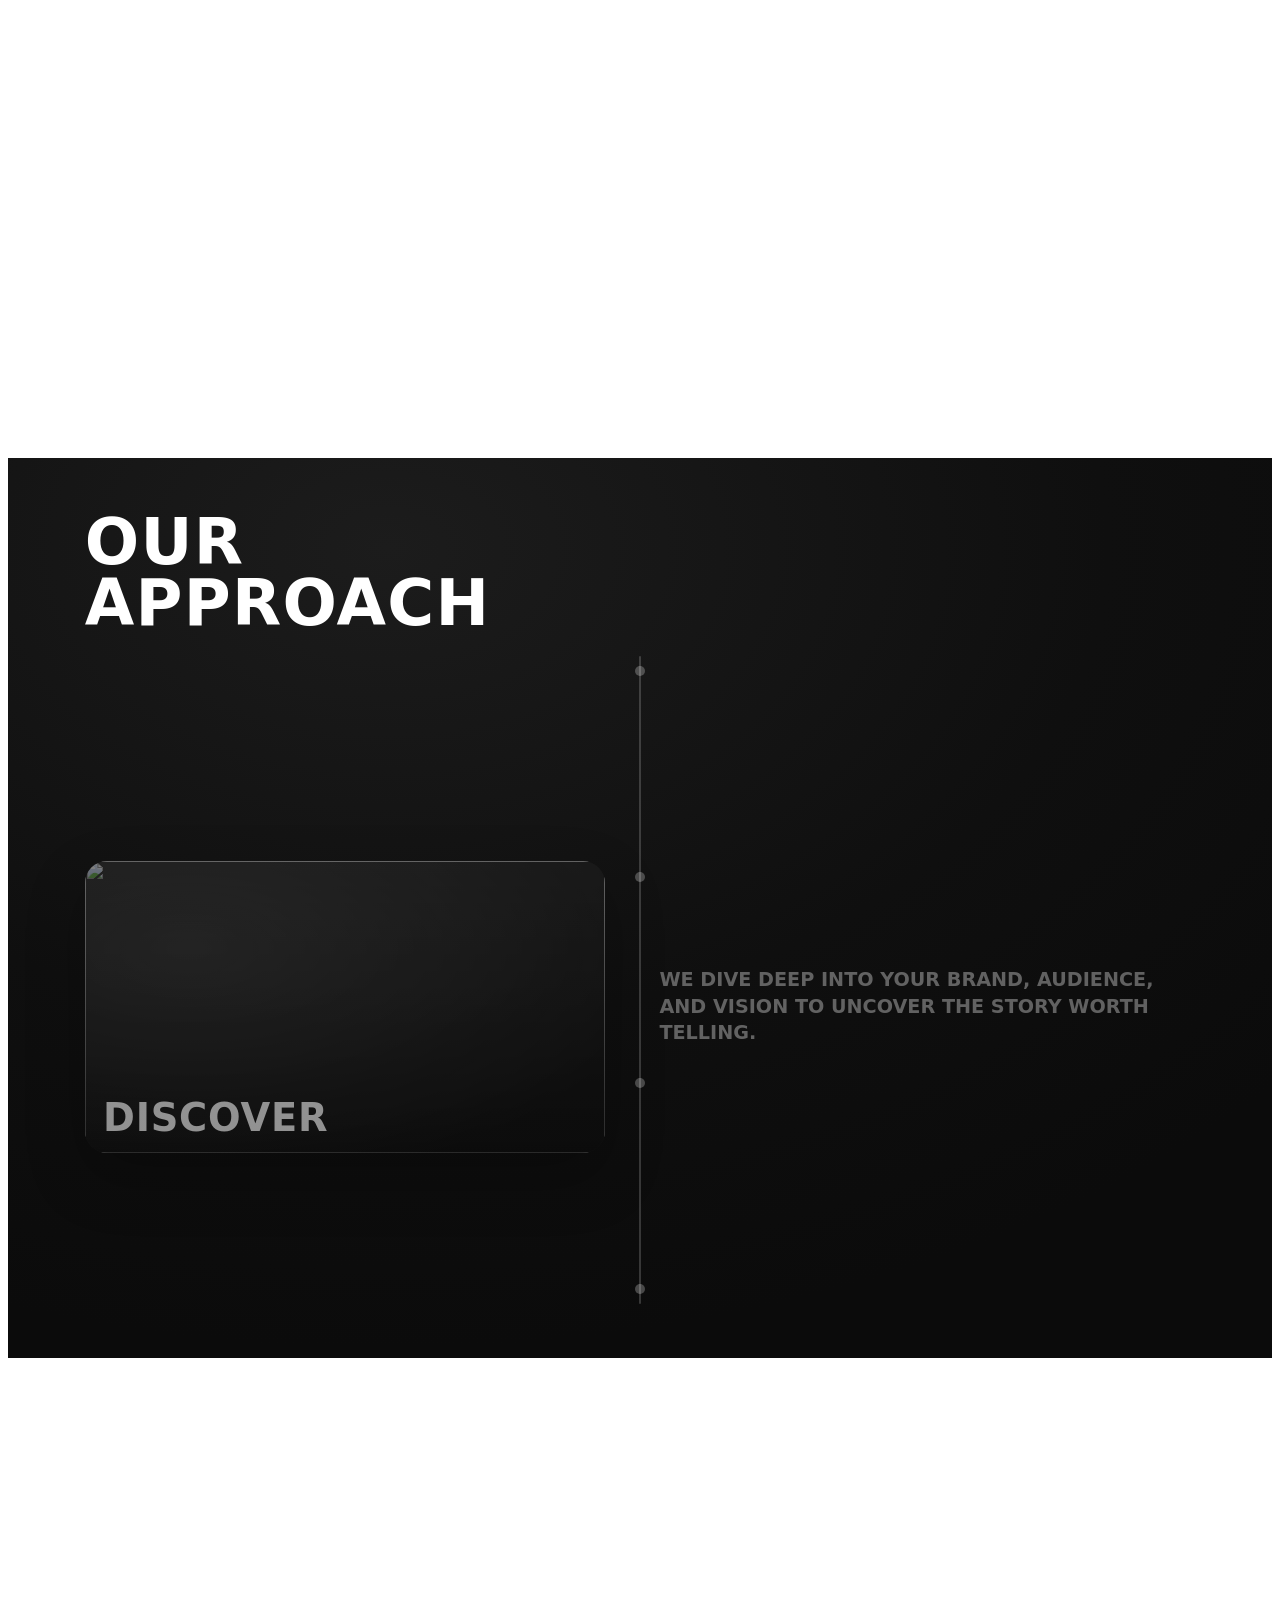
==== OurApproach/index.html @ 4d832c47 "Open Gate Animations" ====
<!DOCTYPE html>
<html lang="en">

<head>
    <meta charset="UTF-8">
    <meta name="viewport" content="width=device-width, initial-scale=1.0">
    <title>Our Approach</title>

    <style>
        :root {
            --bg: #111;
            --fg: #fff;
            --muted: rgba(255, 255, 255, .35);
            --cardRadius: 22px;
            --gold: #c8b37a;
        }

        .approach {
            background: radial-gradient(1200px 800px at 30% 10%, #1c1c1c 0%, #0f0f0f 60%, #0b0b0b 100%);
            color: var(--fg);
        }

        .approach__inner {
            height: 100vh;
            /* full screen */
            position: relative;
            overflow: hidden;
        }

        .approach__top {
            position: absolute;
            top: 6vh;
            left: 6vw;
            z-index: 5;
        }

        .approach__title {
            margin: 0;
            font: 900 clamp(40px, 5vw, 76px)/0.95 system-ui, -apple-system, Segoe UI, Roboto, Arial;
            letter-spacing: .02em;
        }

        .approach__bottom {
            position: absolute;
            inset: 0;
            padding-top: 22vh;
            /* space for title area */
            display: grid;
            grid-template-columns: 1fr 1fr;
            align-items: stretch;
            gap: 3vw;
            padding-left: 6vw;
            padding-right: 6vw;
        }

        .approach__track {
            grid-column: 1 / -1;
            position: relative;
            will-change: transform;
        }

        .approach__step {
            height: calc(100vh - 22vh);
            display: grid;
            grid-template-columns: 1fr 1fr;
            gap: 3vw;
            align-items: center;
            padding-bottom: 4vh;
        }

        .approach__left,
        .approach__right {
            min-width: 0;
        }

        .approach__card {
            position: relative;
            border-radius: var(--cardRadius);
            overflow: hidden;
            width: min(520px, 100%);
            aspect-ratio: 16/9;
            background: #222;
            box-shadow: 0 24px 60px rgba(0, 0, 0, .45);
            filter: saturate(0.9);
            opacity: .55;
            /* inactive look */
            transform: translateZ(0);
            transition: opacity .25s ease, transform .25s ease;
        }

        .approach__card img {
            width: 100%;
            height: 100%;
            object-fit: cover;
            display: block;
        }

        .approach__cardOverlay {
            position: absolute;
            inset: 0;
            background: radial-gradient(800px 400px at 20% 30%, rgba(255, 255, 255, .12), transparent 60%),
                linear-gradient(to top, rgba(0, 0, 0, .65), rgba(0, 0, 0, .15));
        }

        .approach__cardText {
            position: absolute;
            left: 18px;
            bottom: 16px;
            font: 900 clamp(26px, 3vw, 44px)/1 system-ui;
            letter-spacing: .02em;
        }

        .approach__copy {
            margin: 0;
            font: 700 clamp(18px, 1.5vw, 22px)/1.4 system-ui;
            max-width: 38ch;
            color: var(--muted);
            text-transform: uppercase;
        }

        /* Center indicator */
        .approach__indicator {
            position: absolute;
            top: 22vh;
            bottom: 6vh;
            left: calc(50% - 45px);
            /* column center of the 90px middle column */
            width: 90px;
            display: grid;
            place-items: center;
            pointer-events: none;
        }

        .approach__line {
            position: absolute;
            top: 0;
            bottom: 0;
            width: 2px;
            background: rgba(255, 255, 255, .18);
            border-radius: 999px;
        }

        .approach__lineFill {
            position: absolute;
            top: 0;
            width: 2px;
            height: 0%;
            background: var(--gold);
            border-radius: 999px;
            transform-origin: top;
        }

        .approach__dots {
            position: absolute;
            inset: 0;
            display: flex;
            flex-direction: column;
            justify-content: space-between;
            padding: 10px 0;
        }

        .approach__dots .dot {
            width: 10px;
            height: 10px;
            border-radius: 999px;
            background: rgba(255, 255, 255, .25);
            margin: 0 auto;
            transition: background .2s ease, transform .2s ease;
        }

        /* Active step styles (added via JS) */
        .approach__step.is-active .approach__card {
            opacity: 1;
            transform: translateY(-4px);
        }

        .approach__step.is-active .approach__copy {
            color: rgba(255, 255, 255, .92);
        }

        /* Responsive */
        @media (max-width: 900px) {
            .approach__bottom {
                grid-template-columns: 1fr;
                padding-top: 18vh;
            }

            .approach__step {
                grid-template-columns: 1fr;
            }

            .approach__indicator {
                display: none;
                /* keep it simple on mobile, or redesign */
            }
        }
    </style>
</head>

<body>
    <section style="height: 50vh;"></section>

    <section class="approach" id="approach" aria-label="Our Approach">
        <div class="approach__inner">
            <!-- Top (always visible while pinned) -->
            <header class="approach__top">
                <h2 class="approach__title">OUR<br />APPROACH</h2>
            </header>

            <!-- Bottom (scroll-driven) -->
            <div class="approach__bottom">
                <!-- Steps Track (moves up) -->
                <div class="approach__track" id="approachTrack">
                    <!-- Step 1 -->
                    <div class="approach__step" data-step>
                        <div class="approach__left">
                            <article class="approach__card">
                                <img src="https://picsum.photos/id/1011/800/500" alt="" />
                                <div class="approach__cardOverlay"></div>
                                <div class="approach__cardText">DISCOVER</div>
                            </article>
                        </div>

                        <div class="approach__right">
                            <p class="approach__copy">
                                WE DIVE DEEP INTO YOUR BRAND, AUDIENCE, AND VISION TO UNCOVER
                                THE STORY WORTH TELLING.
                            </p>
                        </div>
                    </div>

                    <!-- Step 2 -->
                    <div class="approach__step" data-step>
                        <div class="approach__left">
                            <article class="approach__card">
                                <img src="https://picsum.photos/id/1015/800/500" alt="" />
                                <div class="approach__cardOverlay"></div>
                                <div class="approach__cardText">CREATE</div>
                            </article>
                        </div>

                        <div class="approach__right">
                            <p class="approach__copy">
                                FROM SCRIPTING TO ON-SET PRODUCTION, WE SHAPE COMPELLING VISUALS
                                THAT CONNECT EMOTIONALLY.
                            </p>
                        </div>
                    </div>

                    <!-- Step 3 -->
                    <div class="approach__step" data-step>
                        <div class="approach__left">
                            <article class="approach__card">
                                <img src="https://picsum.photos/id/1025/800/500" alt="" />
                                <div class="approach__cardOverlay"></div>
                                <div class="approach__cardText">REFINE</div>
                            </article>
                        </div>

                        <div class="approach__right">
                            <p class="approach__copy">
                                WE EDIT, POLISH, AND ELEVATE—ENSURING EVERY FRAME ALIGNS WITH
                                YOUR MESSAGE AND GOALS.
                            </p>
                        </div>
                    </div>

                    <!-- Step 4 -->
                    <div class="approach__step" data-step>
                        <div class="approach__left">
                            <article class="approach__card">
                                <img src="https://picsum.photos/id/1035/800/500" alt="" />
                                <div class="approach__cardOverlay"></div>
                                <div class="approach__cardText">DELIVER</div>
                            </article>
                        </div>

                        <div class="approach__right">
                            <p class="approach__copy">
                                HIGH-QUALITY ASSETS DELIVERED WITH PRECISION, READY TO MAKE AN
                                IMPACT ACROSS ANY PLATFORM.
                            </p>
                        </div>
                    </div>
                </div>

                <!-- Center Indicator -->
                <div class="approach__indicator" aria-hidden="true">
                    <div class="approach__line"></div>
                    <div class="approach__lineFill" id="approachLineFill"></div>

                    <!-- (Optional) dots aligned with each step -->
                    <div class="approach__dots" id="approachDots">
                        <span class="dot"></span>
                        <span class="dot"></span>
                        <span class="dot"></span>
                        <span class="dot"></span>
                    </div>
                </div>
            </div>
        </div>
    </section>

    <section style="height: 50vh;"></section>

    <!-- GSAP -->
    <script src="https://cdn.jsdelivr.net/npm/gsap@3.12.5/dist/gsap.min.js"></script>
    <script src="https://cdn.jsdelivr.net/npm/gsap@3.12.5/dist/ScrollTrigger.min.js"></script>

    <script>
        gsap.registerPlugin(ScrollTrigger);

        const section = document.querySelector("#approach");
        const inner = section.querySelector(".approach__inner");
        const track = document.querySelector("#approachTrack");
        const steps = gsap.utils.toArray("[data-step]");
        const lineFill = document.querySelector("#approachLineFill");
        const dots = gsap.utils.toArray("#approachDots .dot");

        // Total scroll distance = (steps-1) screens worth of movement
        const stepCount = steps.length;
        const moveY = () => (stepCount - 1) * (inner.clientHeight * 0.78);
        // 0.78 is roughly (100vh - top padding). You can tweak for perfect alignment.

        // Pin + scrub timeline
        const tl = gsap.timeline({
            scrollTrigger: {
                trigger: section,
                start: "top top",
                end: () => "+=" + (stepCount * inner.clientHeight),
                scrub: 1,
                pin: true,
                anticipatePin: 1,
                // markers: true,
                onUpdate: (self) => {
                    // Fill line based on progress
                    gsap.set(lineFill, { height: (self.progress * 100) + "%" });

                    // Active step based on progress segments
                    const index = Math.min(stepCount - 1, Math.floor(self.progress * stepCount));
                    steps.forEach((el, i) => el.classList.toggle("is-active", i === index));

                    // Optional dot activation
                    dots.forEach((d, i) => {
                        const active = i <= index;
                        d.style.background = active ? "var(--gold)" : "rgba(255,255,255,.25)";
                        d.style.transform = active ? "scale(1.15)" : "scale(1)";
                    });
                }
            }
        });

        tl.to(track, {
            y: () => -moveY(),
            ease: "none"
        });

        // Ensure correct sizes on resize
        window.addEventListener("resize", () => ScrollTrigger.refresh());
    </script>

</body>

</html>
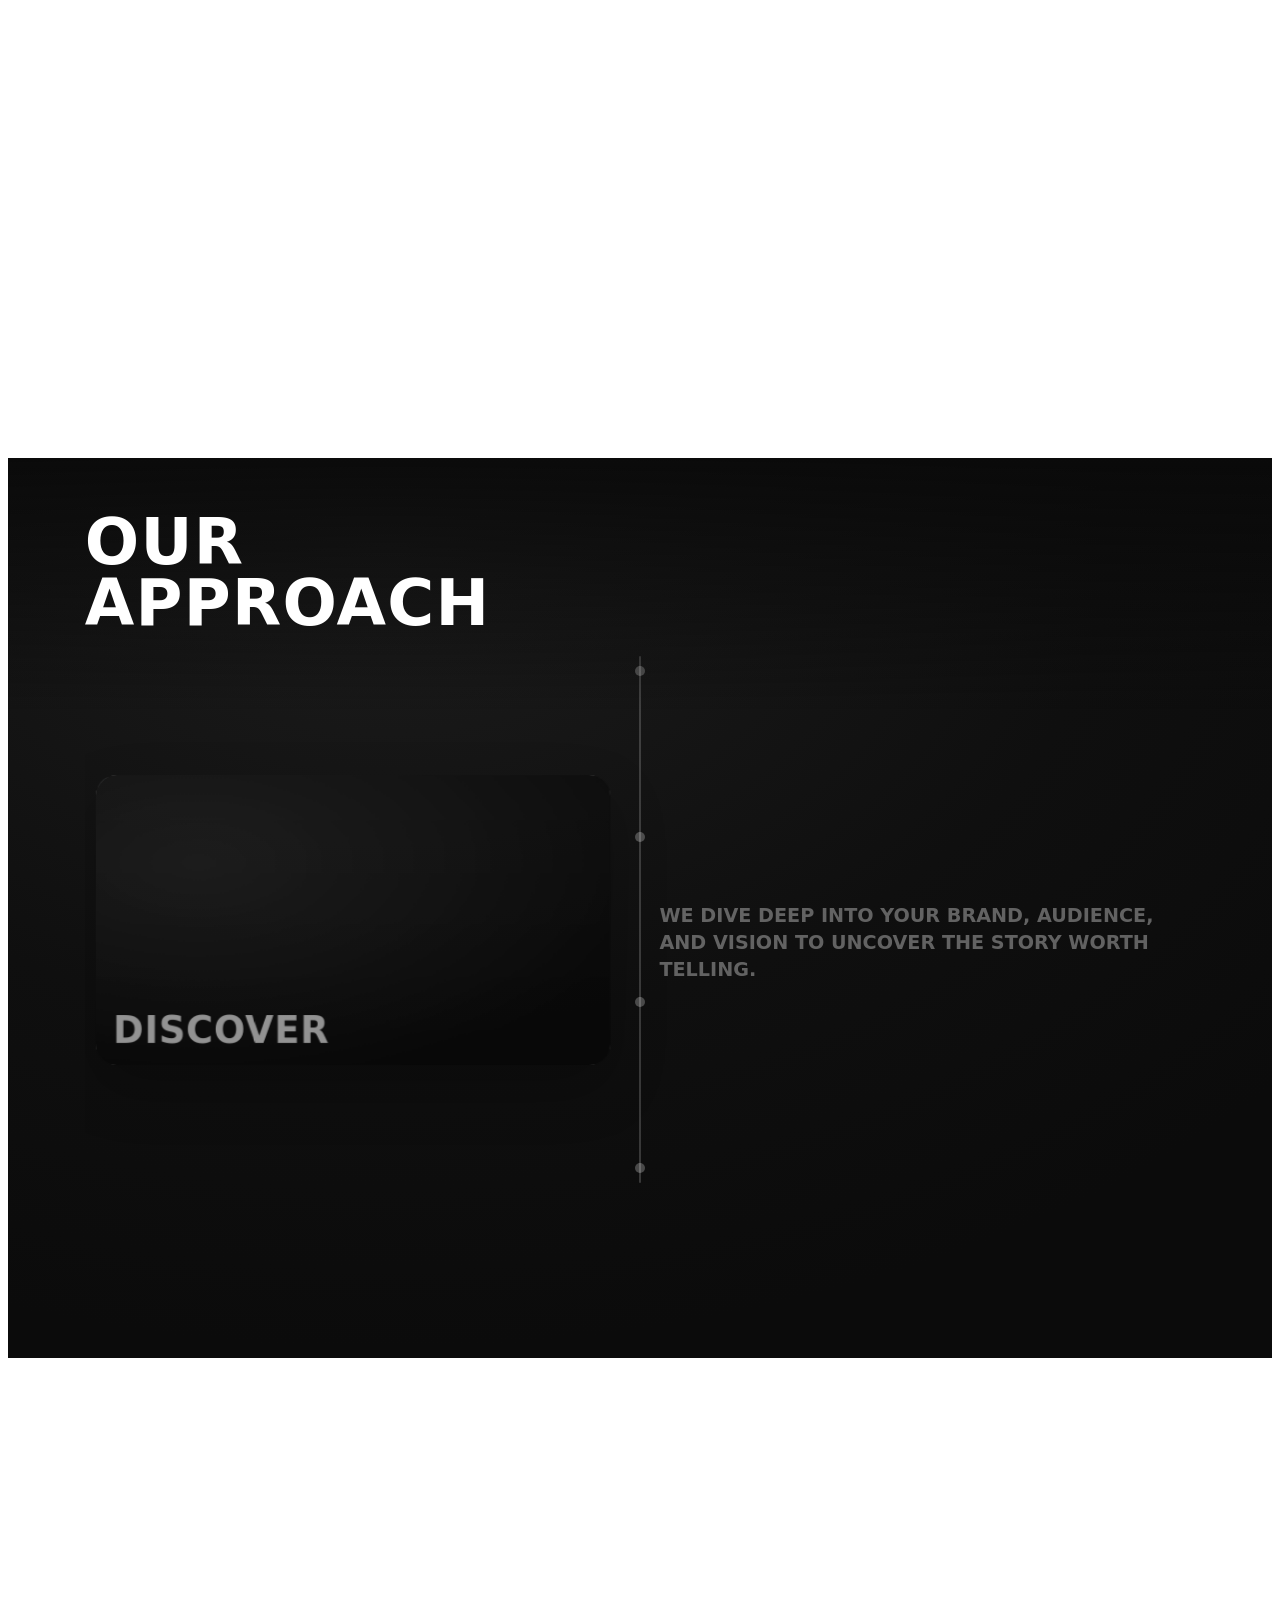
==== commit e76d404d: "Update index.html" ====
--- a/OurApproach/index.html
+++ b/OurApproach/index.html
@@ -29,9 +29,16 @@
 
         .approach__top {
             position: absolute;
-            top: 6vh;
-            left: 6vw;
+            top: 0;
+            left: 0;
+            right: 0;
+            height: 22vh;
+            padding: 6vh 6vw 0;
             z-index: 5;
+
+            /* subtle separation */
+            background: linear-gradient(to bottom, rgba(10, 10, 10, .92), rgba(10, 10, 10, 0));
+            pointer-events: none;
         }
 
         .approach__title {
@@ -44,11 +51,6 @@
             position: absolute;
             inset: 0;
             padding-top: 22vh;
-            /* space for title area */
-            display: grid;
-            grid-template-columns: 1fr 1fr;
-            align-items: stretch;
-            gap: 3vw;
             padding-left: 6vw;
             padding-right: 6vw;
         }
@@ -59,8 +61,20 @@
             will-change: transform;
         }
 
+        .approach__bottomViewport {
+            position: relative;
+            height: calc((100vh - 22vh) * 0.75);
+            /* only the bottom band */
+            overflow: hidden;
+            /* IMPORTANT: clips the scrolling track */
+            display: grid;
+            grid-template-columns: 1fr 1fr;
+            gap: 3vw;
+            align-items: stretch;
+        }
+
         .approach__step {
-            height: calc(100vh - 22vh);
+            height: calc((100vh - 22vh) * 0.75);
             display: grid;
             grid-template-columns: 1fr 1fr;
             gap: 3vw;
@@ -77,15 +91,21 @@
             position: relative;
             border-radius: var(--cardRadius);
             overflow: hidden;
-            width: min(520px, 100%);
+            width: min(100%, 100%);
             aspect-ratio: 16/9;
             background: #222;
             box-shadow: 0 24px 60px rgba(0, 0, 0, .45);
             filter: saturate(0.9);
             opacity: .55;
             /* inactive look */
-            transform: translateZ(0);
+            transform: translateZ(0) scale(0.96);
             transition: opacity .25s ease, transform .25s ease;
+        }
+
+        /* Active step final state */
+        .approach__step.is-active .approach__card {
+            opacity: 1;
+            transform: scale(1) translateY(-4px);
         }
 
         .approach__card img {
@@ -93,6 +113,18 @@
             height: 100%;
             object-fit: cover;
             display: block;
+            position: relative;
+            z-index: 1;
+        }
+
+        .approach__revealMask {
+            position: absolute;
+            inset: 0;
+            background: #0b0b0b;
+            transform: scaleY(1);
+            transform-origin: top;
+            z-index: 3;
+            pointer-events: none;
         }
 
         .approach__cardOverlay {
@@ -100,6 +132,7 @@
             inset: 0;
             background: radial-gradient(800px 400px at 20% 30%, rgba(255, 255, 255, .12), transparent 60%),
                 linear-gradient(to top, rgba(0, 0, 0, .65), rgba(0, 0, 0, .15));
+            z-index: 4;
         }
 
         .approach__cardText {
@@ -108,6 +141,7 @@
             bottom: 16px;
             font: 900 clamp(26px, 3vw, 44px)/1 system-ui;
             letter-spacing: .02em;
+            z-index: 5;
         }
 
         .approach__copy {
@@ -116,13 +150,19 @@
             max-width: 38ch;
             color: var(--muted);
             text-transform: uppercase;
+            transform: translateY(24px);
+        }
+
+        .approach__step.is-active .approach__copy {
+            opacity: 1;
+            transform: translateY(0);
         }
 
         /* Center indicator */
         .approach__indicator {
             position: absolute;
-            top: 22vh;
-            bottom: 6vh;
+            top: 0;
+            bottom: 0;
             left: calc(50% - 45px);
             /* column center of the 90px middle column */
             width: 90px;
@@ -181,8 +221,11 @@
         /* Responsive */
         @media (max-width: 900px) {
             .approach__bottom {
+                padding-top: 18vh;
+            }
+
+            .approach__bottomViewport {
                 grid-template-columns: 1fr;
-                padding-top: 18vh;
             }
 
             .approach__step {
@@ -209,92 +252,98 @@
 
             <!-- Bottom (scroll-driven) -->
             <div class="approach__bottom">
-                <!-- Steps Track (moves up) -->
-                <div class="approach__track" id="approachTrack">
-                    <!-- Step 1 -->
-                    <div class="approach__step" data-step>
-                        <div class="approach__left">
-                            <article class="approach__card">
-                                <img src="https://picsum.photos/id/1011/800/500" alt="" />
-                                <div class="approach__cardOverlay"></div>
-                                <div class="approach__cardText">DISCOVER</div>
-                            </article>
+                <div class="approach__bottomViewport">
+                    <!-- Steps Track (moves up) -->
+                    <div class="approach__track" id="approachTrack">
+                        <!-- Step 1 -->
+                        <div class="approach__step" data-step>
+                            <div class="approach__left">
+                                <article class="approach__card">
+                                    <img src="https://picsum.photos/id/1011/800/500" alt="" />
+                                    <div class="approach__revealMask" aria-hidden="true"></div>
+                                    <div class="approach__cardOverlay"></div>
+                                    <div class="approach__cardText">DISCOVER</div>
+                                </article>
+                            </div>
+
+                            <div class="approach__right">
+                                <p class="approach__copy">
+                                    WE DIVE DEEP INTO YOUR BRAND, AUDIENCE, AND VISION TO UNCOVER
+                                    THE STORY WORTH TELLING.
+                                </p>
+                            </div>
                         </div>
 
-                        <div class="approach__right">
-                            <p class="approach__copy">
-                                WE DIVE DEEP INTO YOUR BRAND, AUDIENCE, AND VISION TO UNCOVER
-                                THE STORY WORTH TELLING.
-                            </p>
+                        <!-- Step 2 -->
+                        <div class="approach__step" data-step>
+                            <div class="approach__left">
+                                <article class="approach__card">
+                                    <img src="https://picsum.photos/id/1015/800/500" alt="" />
+                                    <div class="approach__revealMask" aria-hidden="true"></div>
+                                    <div class="approach__cardOverlay"></div>
+                                    <div class="approach__cardText">CREATE</div>
+                                </article>
+                            </div>
+
+                            <div class="approach__right">
+                                <p class="approach__copy">
+                                    FROM SCRIPTING TO ON-SET PRODUCTION, WE SHAPE COMPELLING VISUALS
+                                    THAT CONNECT EMOTIONALLY.
+                                </p>
+                            </div>
+                        </div>
+
+                        <!-- Step 3 -->
+                        <div class="approach__step" data-step>
+                            <div class="approach__left">
+                                <article class="approach__card">
+                                    <img src="https://picsum.photos/id/1025/800/500" alt="" />
+                                    <div class="approach__revealMask" aria-hidden="true"></div>
+                                    <div class="approach__cardOverlay"></div>
+                                    <div class="approach__cardText">REFINE</div>
+                                </article>
+                            </div>
+
+                            <div class="approach__right">
+                                <p class="approach__copy">
+                                    WE EDIT, POLISH, AND ELEVATE—ENSURING EVERY FRAME ALIGNS WITH
+                                    YOUR MESSAGE AND GOALS.
+                                </p>
+                            </div>
+                        </div>
+
+                        <!-- Step 4 -->
+                        <div class="approach__step" data-step>
+                            <div class="approach__left">
+                                <article class="approach__card">
+                                    <img src="https://picsum.photos/id/1035/800/500" alt="" />
+                                    <div class="approach__revealMask" aria-hidden="true"></div>
+                                    <div class="approach__cardOverlay"></div>
+                                    <div class="approach__cardText">DELIVER</div>
+                                </article>
+                            </div>
+
+                            <div class="approach__right">
+                                <p class="approach__copy">
+                                    HIGH-QUALITY ASSETS DELIVERED WITH PRECISION, READY TO MAKE AN
+                                    IMPACT ACROSS ANY PLATFORM.
+                                </p>
+                            </div>
                         </div>
                     </div>
 
-                    <!-- Step 2 -->
-                    <div class="approach__step" data-step>
-                        <div class="approach__left">
-                            <article class="approach__card">
-                                <img src="https://picsum.photos/id/1015/800/500" alt="" />
-                                <div class="approach__cardOverlay"></div>
-                                <div class="approach__cardText">CREATE</div>
-                            </article>
+                    <!-- Center Indicator -->
+                    <div class="approach__indicator" aria-hidden="true">
+                        <div class="approach__line"></div>
+                        <div class="approach__lineFill" id="approachLineFill"></div>
+
+                        <!-- (Optional) dots aligned with each step -->
+                        <div class="approach__dots" id="approachDots">
+                            <span class="dot"></span>
+                            <span class="dot"></span>
+                            <span class="dot"></span>
+                            <span class="dot"></span>
                         </div>
-
-                        <div class="approach__right">
-                            <p class="approach__copy">
-                                FROM SCRIPTING TO ON-SET PRODUCTION, WE SHAPE COMPELLING VISUALS
-                                THAT CONNECT EMOTIONALLY.
-                            </p>
-                        </div>
-                    </div>
-
-                    <!-- Step 3 -->
-                    <div class="approach__step" data-step>
-                        <div class="approach__left">
-                            <article class="approach__card">
-                                <img src="https://picsum.photos/id/1025/800/500" alt="" />
-                                <div class="approach__cardOverlay"></div>
-                                <div class="approach__cardText">REFINE</div>
-                            </article>
-                        </div>
-
-                        <div class="approach__right">
-                            <p class="approach__copy">
-                                WE EDIT, POLISH, AND ELEVATE—ENSURING EVERY FRAME ALIGNS WITH
-                                YOUR MESSAGE AND GOALS.
-                            </p>
-                        </div>
-                    </div>
-
-                    <!-- Step 4 -->
-                    <div class="approach__step" data-step>
-                        <div class="approach__left">
-                            <article class="approach__card">
-                                <img src="https://picsum.photos/id/1035/800/500" alt="" />
-                                <div class="approach__cardOverlay"></div>
-                                <div class="approach__cardText">DELIVER</div>
-                            </article>
-                        </div>
-
-                        <div class="approach__right">
-                            <p class="approach__copy">
-                                HIGH-QUALITY ASSETS DELIVERED WITH PRECISION, READY TO MAKE AN
-                                IMPACT ACROSS ANY PLATFORM.
-                            </p>
-                        </div>
-                    </div>
-                </div>
-
-                <!-- Center Indicator -->
-                <div class="approach__indicator" aria-hidden="true">
-                    <div class="approach__line"></div>
-                    <div class="approach__lineFill" id="approachLineFill"></div>
-
-                    <!-- (Optional) dots aligned with each step -->
-                    <div class="approach__dots" id="approachDots">
-                        <span class="dot"></span>
-                        <span class="dot"></span>
-                        <span class="dot"></span>
-                        <span class="dot"></span>
                     </div>
                 </div>
             </div>
@@ -310,16 +359,32 @@
     <script>
         gsap.registerPlugin(ScrollTrigger);
 
+        let activeIndex = 0;
+
         const section = document.querySelector("#approach");
         const inner = section.querySelector(".approach__inner");
+        const viewport = section.querySelector(".approach__bottomViewport");
         const track = document.querySelector("#approachTrack");
         const steps = gsap.utils.toArray("[data-step]");
         const lineFill = document.querySelector("#approachLineFill");
         const dots = gsap.utils.toArray("#approachDots .dot");
 
+        // initial active state (reveal first image immediately)
+        steps[0].classList.add("is-active");
+        gsap.set(steps[0].querySelector(".approach__copy"), { opacity: 1, y: 0 });
+
+        const firstMask = steps[0].querySelector(".approach__revealMask");
+        if (firstMask) {
+            gsap.set(firstMask, { scaleY: 0, transformOrigin: "top" });
+        }
+
+
+        const stepHeight = () => steps[0].offsetHeight;
+        const getMask = (stepEl) => stepEl.querySelector(".approach__revealMask");
+
         // Total scroll distance = (steps-1) screens worth of movement
         const stepCount = steps.length;
-        const moveY = () => (stepCount - 1) * (inner.clientHeight * 0.78);
+        const moveY = () => (stepCount - 1) * stepHeight();
         // 0.78 is roughly (100vh - top padding). You can tweak for perfect alignment.
 
         // Pin + scrub timeline
@@ -327,26 +392,123 @@
             scrollTrigger: {
                 trigger: section,
                 start: "top top",
-                end: () => "+=" + (stepCount * inner.clientHeight),
-                scrub: 1,
+                end: () => "+=" + ((stepCount - 1) * stepHeight()),
+                scrub: 0.6,
                 pin: true,
                 anticipatePin: 1,
                 // markers: true,
+                snap: {
+                    snapTo: 1 / (stepCount - 1),
+                    duration: { min: 0.18, max: 0.48 },
+                    delay: 0.05,
+                    ease: "power2.out",
+                    inertia: false
+                },
                 onUpdate: (self) => {
-                    // Fill line based on progress
                     gsap.set(lineFill, { height: (self.progress * 100) + "%" });
 
-                    // Active step based on progress segments
-                    const index = Math.min(stepCount - 1, Math.floor(self.progress * stepCount));
-                    steps.forEach((el, i) => el.classList.toggle("is-active", i === index));
-
-                    // Optional dot activation
+                    const index = Math.round(self.progress * (stepCount - 1));
+
+                    if (index !== activeIndex) {
+                        const prev = steps[activeIndex];
+                        const next = steps[index];
+
+                        // OUT (previous)
+                        if (prev) {
+                            gsap.to(prev.querySelector(".approach__copy"), {
+                                y: -24,
+                                opacity: 0,
+                                duration: 0.35,
+                                ease: "power2.in"
+                            });
+
+                            gsap.to(prev.querySelector(".approach__card"), {
+                                scale: 0.96,
+                                opacity: 0.55,
+                                duration: 0.35,
+                                ease: "power2.in"
+                            });
+
+                            // reset mask so it can reveal again next time
+                            const prevMask = prev.querySelector(".approach__revealMask");
+                            if (prevMask) {
+                                gsap.set(prevMask, { scaleY: 1, transformOrigin: "top" });
+                            }
+
+                            prev.classList.remove("is-active");
+                        }
+
+                        // IN (new)
+                        if (next) {
+                            // mask reveal
+                            const mask = next.querySelector(".approach__revealMask");
+                            if (mask) {
+                                gsap.set(mask, { scaleY: 1, transformOrigin: "top" });
+                                gsap.to(mask, {
+                                    scaleY: 0,
+                                    duration: 0.85,
+                                    delay: 0.62,
+                                    ease: "power3.out"
+                                });
+                            }
+
+                            gsap.fromTo(
+                                next.querySelector("img"),
+                                { y: 12, scale: 1.03 },
+                                {
+                                    y: 0,
+                                    scale: 1,
+                                    duration: 0.85,
+                                    delay: 0.12,
+                                    ease: "power3.out"
+                                }
+                            );
+
+                            // text in
+                            gsap.fromTo(
+                                next.querySelector(".approach__copy"),
+                                { y: 24, opacity: 0 },
+                                { y: 0, opacity: 1, duration: 0.45, ease: "power2.out", delay: 0.08 }
+                            );
+
+                            // card in
+                            gsap.fromTo(
+                                next.querySelector(".approach__card"),
+                                { scale: 0.98, opacity: 0.55 },
+                                { scale: 1, opacity: 1, duration: 0.45, ease: "power2.out" }
+                            );
+
+                            next.classList.add("is-active");
+                        }
+
+                        activeIndex = index;
+                    }
+
+
+                    // dots
                     dots.forEach((d, i) => {
                         const active = i <= index;
                         d.style.background = active ? "var(--gold)" : "rgba(255,255,255,.25)";
                         d.style.transform = active ? "scale(1.15)" : "scale(1)";
                     });
-                }
+                },
+                // onUpdate: (self) => {
+                //     // Fill line based on progress
+                //     gsap.set(lineFill, { height: (self.progress * 100) + "%" });
+
+                //     // Active step based on progress segments
+                //     // const index = Math.min(stepCount - 1, Math.floor(self.progress * stepCount));
+                //     const index = Math.round(self.progress * (stepCount - 1));
+                //     steps.forEach((el, i) => el.classList.toggle("is-active", i === index));
+
+                //     // Optional dot activation
+                //     dots.forEach((d, i) => {
+                //         const active = i <= index;
+                //         d.style.background = active ? "var(--gold)" : "rgba(255,255,255,.25)";
+                //         d.style.transform = active ? "scale(1.15)" : "scale(1)";
+                //     });
+                // },
+
             }
         });
 
@@ -357,6 +519,7 @@
 
         // Ensure correct sizes on resize
         window.addEventListener("resize", () => ScrollTrigger.refresh());
+        ScrollTrigger.refresh();
     </script>
 
 </body>
